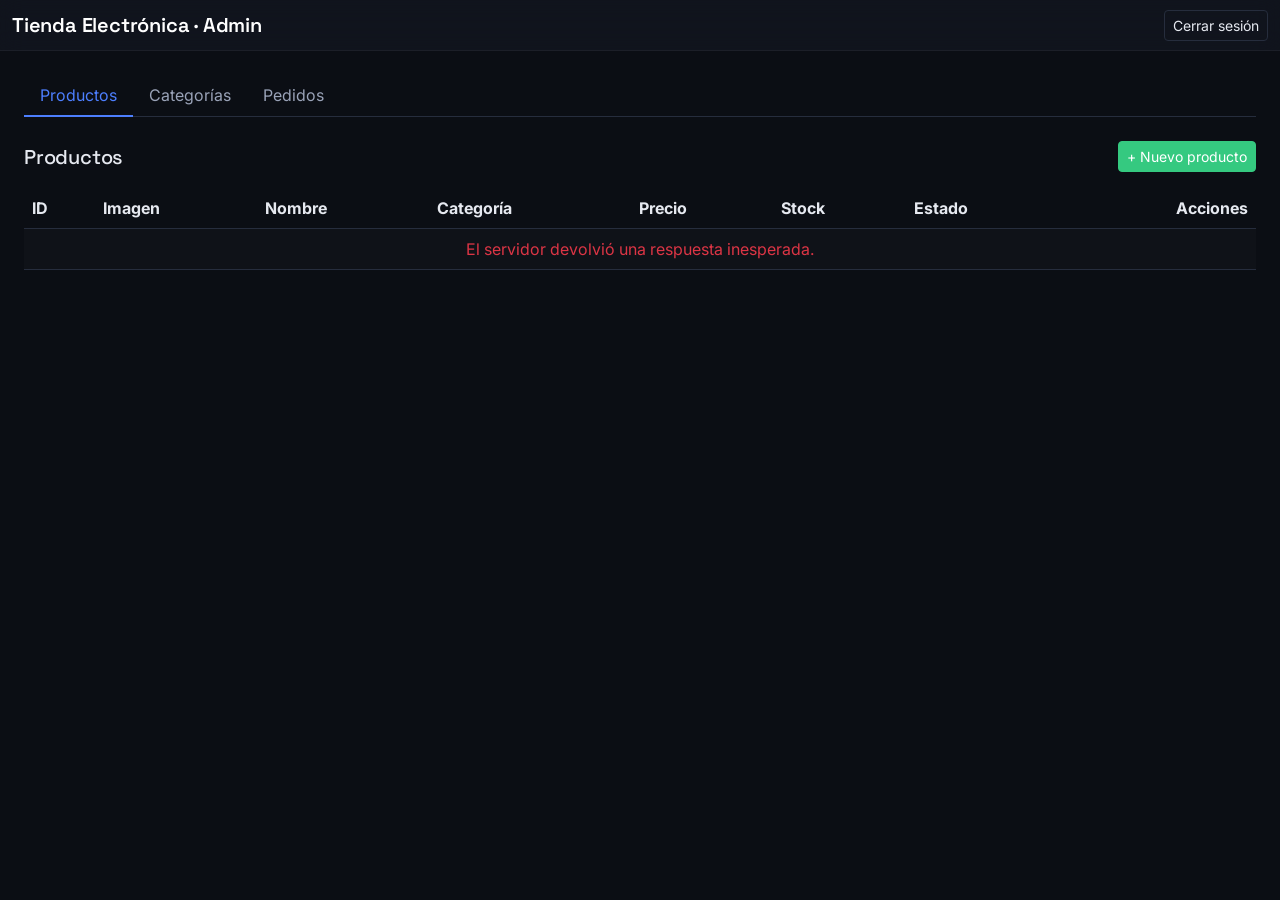
==== admin.html @ 36e9f89b "subir codigo prueba1" ====
<!DOCTYPE html>
<html lang="es">
<head>
    <meta charset="UTF-8">
    <meta name="viewport" content="width=device-width, initial-scale=1.0">
    <title>Panel Administrativo - Tienda Electrónica</title>

    <link rel="preconnect" href="https://fonts.googleapis.com">
    <link rel="preconnect" href="https://fonts.gstatic.com" crossorigin>
    <link
        href="https://fonts.googleapis.com/css2?family=Space+Grotesk:wght@500;600;700&family=Inter:wght@400;500;600;700&display=swap"
        rel="stylesheet"
    >

    <link
        href="https://cdn.jsdelivr.net/npm/bootstrap@5.3.3/dist/css/bootstrap.min.css"
        rel="stylesheet"
    >
    <link rel="stylesheet" href="assets/css/estilos.css">
</head>
<body class="bg-body-tertiary">

    <!-- ============================================================
         BARRA DE NAVEGACIÓN
         ============================================================ -->
    <nav class="navbar navbar-expand-lg navbar-dark bg-dark mb-4">
        <div class="container-fluid">
            <span class="navbar-brand mb-0 h1">Tienda Electrónica · Admin</span>

            <div class="d-flex align-items-center">
                <span id="nombreUsuarioActivo" class="text-light me-3 small"></span>
                <button id="btnLogout" class="btn btn-outline-light btn-sm">
                    Cerrar sesión
                </button>
            </div>
        </div>
    </nav>

    <div class="container-fluid px-4">

        <div id="alertaGlobal" class="alert d-none" role="alert"></div>

        <!-- ============================================================
             PESTAÑAS
             ============================================================ -->
        <ul class="nav nav-tabs mb-4" id="tabsAdmin" role="tablist">
            <li class="nav-item" role="presentation">
                <button
                    class="nav-link active"
                    id="tab-productos-btn"
                    data-bs-toggle="tab"
                    data-bs-target="#tab-productos"
                    type="button"
                    role="tab"
                >
                    Productos
                </button>
            </li>
            <li class="nav-item" role="presentation">
                <button
                    class="nav-link"
                    id="tab-categorias-btn"
                    data-bs-toggle="tab"
                    data-bs-target="#tab-categorias"
                    type="button"
                    role="tab"
                >
                    Categorías
                </button>
            </li>
            <li class="nav-item" role="presentation">
                <button
                    class="nav-link"
                    id="tab-pedidos-btn"
                    data-bs-toggle="tab"
                    data-bs-target="#tab-pedidos"
                    type="button"
                    role="tab"
                >
                    Pedidos
                </button>
            </li>
        </ul>

        <div class="tab-content" id="tabsAdminContent">

            <!-- ========================================================
                 TAB: PRODUCTOS
                 ======================================================== -->
            <div class="tab-pane fade show active" id="tab-productos" role="tabpanel">

                <div class="d-flex justify-content-between align-items-center mb-3">
                    <h2 class="h5 m-0">Productos</h2>
                    <button
                        class="btn btn-success btn-sm"
                        data-bs-toggle="modal"
                        data-bs-target="#modalProducto"
                        id="btnNuevoProducto"
                    >
                        + Nuevo producto
                    </button>
                </div>

                <div class="table-responsive">
                    <table class="table table-striped align-middle">
                        <thead>
                            <tr>
                                <th>ID</th>
                                <th>Imagen</th>
                                <th>Nombre</th>
                                <th>Categoría</th>
                                <th>Precio</th>
                                <th>Stock</th>
                                <th>Estado</th>
                                <th class="text-end">Acciones</th>
                            </tr>
                        </thead>
                        <tbody id="tablaProductos">
                            <tr>
                                <td colspan="8" class="text-center text-muted">
                                    Cargando productos...
                                </td>
                            </tr>
                        </tbody>
                    </table>
                </div>

            </div>

            <!-- ========================================================
                 TAB: CATEGORÍAS
                 ======================================================== -->
            <div class="tab-pane fade" id="tab-categorias" role="tabpanel">

                <div class="d-flex justify-content-between align-items-center mb-3">
                    <h2 class="h5 m-0">Categorías</h2>
                    <button
                        class="btn btn-success btn-sm"
                        data-bs-toggle="modal"
                        data-bs-target="#modalCategoria"
                        id="btnNuevaCategoria"
                    >
                        + Nueva categoría
                    </button>
                </div>

                <div class="table-responsive">
                    <table class="table table-striped align-middle">
                        <thead>
                            <tr>
                                <th>ID</th>
                                <th>Nombre</th>
                                <th class="text-end">Acciones</th>
                            </tr>
                        </thead>
                        <tbody id="tablaCategorias">
                            <tr>
                                <td colspan="3" class="text-center text-muted">
                                    Cargando categorías...
                                </td>
                            </tr>
                        </tbody>
                    </table>
                </div>

            </div>

            <!-- ========================================================
                 TAB: PEDIDOS
                 ======================================================== -->
            <div class="tab-pane fade" id="tab-pedidos" role="tabpanel">

                <h2 class="h5 mb-3">Pedidos</h2>

                <div class="table-responsive">
                    <table class="table table-striped align-middle">
                        <thead>
                            <tr>
                                <th>ID</th>
                                <th>Cliente</th>
                                <th>Total</th>
                                <th>Estado</th>
                                <th>Fecha</th>
                                <th class="text-end">Acciones</th>
                            </tr>
                        </thead>
                        <tbody id="tablaPedidos">
                            <tr>
                                <td colspan="6" class="text-center text-muted">
                                    Cargando pedidos...
                                </td>
                            </tr>
                        </tbody>
                    </table>
                </div>

            </div>

        </div>
    </div>


    <!-- ============================================================
         MODAL: PRODUCTO (crear / editar)
         ============================================================ -->
    <div class="modal fade" id="modalProducto" tabindex="-1" aria-hidden="true">
        <div class="modal-dialog">
            <div class="modal-content">

                <form id="formProducto" novalidate method="dialog">
                    <div class="modal-header">
                        <h5 class="modal-title" id="tituloModalProducto">Nuevo producto</h5>
                        <button type="button" class="btn-close" data-bs-dismiss="modal"></button>
                    </div>

                    <div class="modal-body">

                        <div
                            id="alertaFormProducto"
                            class="alert alert-danger d-none"
                            role="alert"
                        ></div>

                        <input type="hidden" id="productoId" value="">

                        <div class="mb-3">
                            <label for="productoNombre" class="form-label">Nombre</label>
                            <input type="text" class="form-control" id="productoNombre" maxlength="150" required>
                        </div>

                        <div class="mb-3">
                            <label for="productoDescripcion" class="form-label">Descripción</label>
                            <textarea class="form-control" id="productoDescripcion" rows="3"></textarea>
                        </div>

                        <div class="row">
                            <div class="col-6 mb-3">
                                <label for="productoPrecio" class="form-label">Precio</label>
                                <input type="number" step="0.01" min="0" class="form-control" id="productoPrecio" required>
                            </div>
                            <div class="col-6 mb-3">
                                <label for="productoStock" class="form-label">Stock</label>
                                <input type="number" step="1" min="0" class="form-control" id="productoStock" required>
                            </div>
                        </div>

                        <div class="mb-3">
                            <label for="productoCategoria" class="form-label">Categoría</label>
                            <select class="form-select" id="productoCategoria">
                                <option value="">Sin categoría</option>
                            </select>
                        </div>

                        <div class="mb-3">
                            <label for="productoEstado" class="form-label">Estado</label>
                            <select class="form-select" id="productoEstado">
                                <option value="1">Activo</option>
                                <option value="0">Inactivo</option>
                            </select>
                        </div>

                        <div class="mb-3" id="grupoImagenProducto">
                            <label for="productoImagen" class="form-label">Imagen (JPG, PNG o WEBP, máx. 5 MB)</label>
                            <input type="file" class="form-control" id="productoImagen" accept="image/jpeg,image/png,image/webp">
                            <div class="form-text" id="ayudaImagenProducto"></div>
                        </div>

                    </div>

                    <div class="modal-footer">
                        <button type="button" class="btn btn-secondary" data-bs-dismiss="modal">Cancelar</button>
                        <button type="submit" class="btn btn-primary" id="btnGuardarProducto">
                            <span
                                class="spinner-border spinner-border-sm d-none"
                                id="spinnerProducto"
                                role="status"
                                aria-hidden="true"
                            ></span>
                            Guardar
                        </button>
                    </div>
                </form>

            </div>
        </div>
    </div>


    <!-- ============================================================
         MODAL: CATEGORÍA (crear / editar)
         ============================================================ -->
    <div class="modal fade" id="modalCategoria" tabindex="-1" aria-hidden="true">
        <div class="modal-dialog">
            <div class="modal-content">

                <form id="formCategoria" novalidate method="dialog">
                    <div class="modal-header">
                        <h5 class="modal-title" id="tituloModalCategoria">Nueva categoría</h5>
                        <button type="button" class="btn-close" data-bs-dismiss="modal"></button>
                    </div>

                    <div class="modal-body">

                        <div
                            id="alertaFormCategoria"
                            class="alert alert-danger d-none"
                            role="alert"
                        ></div>

                        <input type="hidden" id="categoriaId" value="">

                        <div class="mb-3">
                            <label for="categoriaNombre" class="form-label">Nombre de la categoría</label>
                            <input type="text" class="form-control" id="categoriaNombre" maxlength="50" required>
                        </div>

                    </div>

                    <div class="modal-footer">
                        <button type="button" class="btn btn-secondary" data-bs-dismiss="modal">Cancelar</button>
                        <button type="submit" class="btn btn-primary" id="btnGuardarCategoria">
                            <span
                                class="spinner-border spinner-border-sm d-none"
                                id="spinnerCategoria"
                                role="status"
                                aria-hidden="true"
                            ></span>
                            Guardar
                        </button>
                    </div>
                </form>

            </div>
        </div>
    </div>


    <!-- ============================================================
         MODAL: DETALLE DE PEDIDO
         ============================================================ -->
    <div class="modal fade" id="modalDetallePedido" tabindex="-1" aria-hidden="true">
        <div class="modal-dialog modal-lg">
            <div class="modal-content">

                <div class="modal-header">
                    <h5 class="modal-title">Detalle del pedido</h5>
                    <button type="button" class="btn-close" data-bs-dismiss="modal"></button>
                </div>

                <div class="modal-body" id="contenidoDetallePedido">
                    <p class="text-muted text-center">Cargando...</p>
                </div>

                <div class="modal-footer">
                    <div class="me-auto">
                        <label for="selectEstadoPedido" class="form-label me-2 mb-0">Cambiar estado:</label>
                        <select class="form-select form-select-sm d-inline-block w-auto" id="selectEstadoPedido">
                            <option value="pendiente">Pendiente</option>
                            <option value="pagado">Pagado</option>
                            <option value="enviado">Enviado</option>
                        </select>
                    </div>
                    <button type="button" class="btn btn-primary btn-sm" id="btnActualizarEstadoPedido">
                        Actualizar estado
                    </button>
                </div>

            </div>
        </div>
    </div>


    <!-- ============================================================
         CONFIRMACIÓN GENÉRICA (eliminar producto / categoría)
         ============================================================ -->
    <div class="modal fade" id="modalConfirmacion" tabindex="-1" aria-hidden="true">
        <div class="modal-dialog modal-sm">
            <div class="modal-content">
                <div class="modal-header">
                    <h5 class="modal-title">Confirmar</h5>
                    <button type="button" class="btn-close" data-bs-dismiss="modal"></button>
                </div>
                <div class="modal-body" id="mensajeConfirmacion">
                    ¿Está seguro de realizar esta acción?
                </div>
                <div class="modal-footer">
                    <button type="button" class="btn btn-secondary" data-bs-dismiss="modal">Cancelar</button>
                    <button type="button" class="btn btn-danger" id="btnConfirmarAccion">Confirmar</button>
                </div>
            </div>
        </div>
    </div>


    <script
        src="https://cdn.jsdelivr.net/npm/bootstrap@5.3.3/dist/js/bootstrap.bundle.min.js"
    ></script>
    <script src="assets/js/app_admin.js"></script>
</body>
</html>
---- assets/css/estilos.css ----
/**
 * estilos.css
 *
 * Sistema de diseño de la tienda de electrónica.
 * Proyecto: Sistema Integral E-Commerce y Gestión de Inventario
 *
 * Arquitectura del archivo (documentada para quien lo edite después):
 *
 * 1. VARIABLES GLOBALES (Custom Properties en :root)
 *    Centralizan color, tipografía, espaciado y sombras. Cualquier
 *    rediseño de paleta se hace SOLO aquí — el resto del archivo
 *    consume estas variables con var(), nunca valores sueltos.
 *
 * 2. BASE
 *    Reset ligero y estilos de elementos HTML puros (body, enlaces).
 *
 * 3. COMPONENTES OOCSS (botones, badges, tarjetas genéricas)
 *    Clase base = estructura (padding, tamaño, radio).
 *    Clase modificadora = apariencia (color, fondo).
 *    Se combinan: <button class="btn-base btn-base--primario">
 *
 * 4. COMPONENTES BEM (específicos de este proyecto)
 *    Bloque__elemento--modificador. Usados para las piezas que no
 *    son genéricas de cualquier sitio (navbar de la tienda, tarjeta
 *    de producto, renglón de carrito). Facilita ubicar en este
 *    archivo el CSS de una pieza concreta de la interfaz.
 *
 * No se usa Sass/SCSS: el Documento Maestro exige Vanilla JS y
 * Bootstrap vía CDN sin paso de compilación, así que todo aquí es
 * CSS3 nativo que el navegador interpreta directamente.
 */


/* =============================================================
 * 1. VARIABLES GLOBALES
 * ============================================================= */

:root {
    /* --- Paleta: oscura / tech --- */
    --color-fondo: #0b0e14;
    --color-fondo-elevado: #131722;
    --color-fondo-tarjeta: #171c28;
    --color-borde: #262d3d;
    --color-borde-hover: #38445c;

    --color-texto: #e6e9f0;
    --color-texto-tenue: #9aa3b8;
    --color-texto-apagado: #6b7488;

    /* Acento eléctrico: usado con moderación (CTAs, precios, focos) */
    --color-acento: #4d7fff;
    --color-acento-hover: #6e97ff;
    --color-acento-texto-sobre: #ffffff;

    /* Acento secundario (neón cian), solo para detalles puntuales */
    --color-acento-2: #35e0c8;

    --color-exito: #35c980;
    --color-advertencia: #f5b342;
    --color-peligro: #ff5d6c;

    /* --- Tipografía --- */
    --fuente-titulos: 'Space Grotesk', 'Segoe UI', sans-serif;
    --fuente-cuerpo: 'Inter', 'Segoe UI', sans-serif;

    /* --- Espaciado (escala base 4px) --- */
    --espacio-1: 4px;
    --espacio-2: 8px;
    --espacio-3: 12px;
    --espacio-4: 16px;
    --espacio-5: 24px;
    --espacio-6: 32px;
    --espacio-7: 48px;

    /* --- Radios y sombras --- */
    --radio-sm: 6px;
    --radio-md: 10px;
    --radio-lg: 16px;

    --sombra-tarjeta: 0 2px 12px rgba(0, 0, 0, 0.35);
    --sombra-elevada: 0 8px 30px rgba(0, 0, 0, 0.5);
    --sombra-acento: 0 0 0 3px rgba(77, 127, 255, 0.25);

    --transicion-rapida: 150ms ease;
    --transicion-media: 250ms ease;
}


/* =============================================================
 * 2. BASE
 * ============================================================= */

body {
    background-color: var(--color-fondo);
    color: var(--color-texto);
    font-family: var(--fuente-cuerpo);
}

h1, h2, h3, h4, h5, h6,
.navbar-brand {
    font-family: var(--fuente-titulos);
    font-weight: 600;
    letter-spacing: -0.01em;
}

a {
    color: var(--color-acento);
}

a:hover {
    color: var(--color-acento-hover);
}

/* Bootstrap trae fondos claros por defecto en varios componentes;
   se sobreescriben aquí en vez de pelear con !important disperso. */

.bg-body-tertiary {
    background-color: var(--color-fondo) !important;
}

.navbar-dark.bg-dark {
    position: sticky;
    top: 0;
    z-index: 1030;
    background-color: rgba(19, 23, 34, 0.7) !important;
    backdrop-filter: blur(12px);
    -webkit-backdrop-filter: blur(12px);
    border-bottom: 1px solid rgba(255, 255, 255, 0.05);
}

/* --- Navbar flotante tipo píldora (solo tienda pública) ---
   Separada de .navbar-dark.bg-dark para no afectar admin.html,
   que conserva la barra sólida de ancho completo. */

.navbar-flotante {
    position: sticky;
    top: var(--espacio-4);
    z-index: 1030;
    margin: var(--espacio-4) auto;
    max-width: 1200px;
    background-color: rgba(19, 23, 34, 0.75);
    backdrop-filter: blur(16px);
    -webkit-backdrop-filter: blur(16px);
    border: 1px solid rgba(255, 255, 255, 0.08);
    border-radius: 999px;
    box-shadow: var(--sombra-elevada);
    padding: var(--espacio-2) var(--espacio-5);
}

.navbar-flotante .navbar-brand {
    font-size: 1.1rem;
}

/* Enlaces centrales (Home / Productos / Soporte) */
.navbar-flotante__enlace {
    color: var(--color-texto-tenue);
    font-weight: 500;
    font-size: 0.9rem;
    padding: var(--espacio-2) var(--espacio-3);
    border-radius: 999px;
    transition: color var(--transicion-rapida), background-color var(--transicion-rapida);
    text-decoration: none;
}

.navbar-flotante__enlace:hover,
.navbar-flotante__enlace:focus {
    color: var(--color-texto);
    background-color: rgba(255, 255, 255, 0.06);
}

.navbar-flotante__enlace.active {
    color: var(--color-texto);
    background-color: rgba(255, 255, 255, 0.08);
}

/* Íconos de acción (buscar, cuenta, carrito) */
.navbar-flotante__icono {
    color: var(--color-texto-tenue);
    font-size: 1.1rem;
    width: 38px;
    height: 38px;
    display: inline-flex;
    align-items: center;
    justify-content: center;
    border-radius: 50%;
    transition: color var(--transicion-rapida), background-color var(--transicion-rapida);
    background: none;
    border: none;
}

.navbar-flotante__icono:hover {
    color: var(--color-texto);
    background-color: rgba(255, 255, 255, 0.06);
}

/* Dropdown de categorías dentro de "Productos" */
.navbar-flotante .dropdown-menu {
    background-color: var(--color-fondo-tarjeta);
    border: 1px solid var(--color-borde);
    border-radius: var(--radio-md);
    padding: var(--espacio-2);
    box-shadow: var(--sombra-elevada);
}

.navbar-flotante .dropdown-item {
    color: var(--color-texto-tenue);
    border-radius: var(--radio-sm);
    font-size: 0.9rem;
    padding: var(--espacio-2) var(--espacio-3);
}

.navbar-flotante .dropdown-item:hover,
.navbar-flotante .dropdown-item:focus {
    background-color: rgba(255, 255, 255, 0.06);
    color: var(--color-texto);
}

/* Panel de búsqueda desplegable */
.buscador-panel {
    position: absolute;
    top: calc(100% + var(--espacio-3));
    left: 50%;
    transform: translateX(-50%);
    width: min(600px, 90vw);
    background-color: var(--color-fondo-tarjeta);
    border: 1px solid var(--color-borde);
    border-radius: var(--radio-lg);
    box-shadow: var(--sombra-elevada);
    padding: var(--espacio-4);
    z-index: 1040;
}

.buscador-panel__resultado {
    display: flex;
    align-items: center;
    gap: var(--espacio-3);
    padding: var(--espacio-2);
    border-radius: var(--radio-sm);
    text-decoration: none;
    transition: background-color var(--transicion-rapida);
}

.buscador-panel__resultado:hover {
    background-color: rgba(255, 255, 255, 0.05);
}

.buscador-panel__resultado-imagen {
    width: 40px;
    height: 40px;
    object-fit: cover;
    border-radius: var(--radio-sm);
    flex-shrink: 0;
    background-color: var(--color-fondo-elevado);
}

.buscador-panel__resultado-nombre {
    color: var(--color-texto);
    font-size: 0.9rem;
    margin-bottom: 0;
}

.buscador-panel__resultado-precio {
    color: var(--color-acento-2);
    font-size: 0.85rem;
    margin-bottom: 0;
}

.card {
    background-color: var(--color-fondo-tarjeta);
    border: 1px solid var(--color-borde);
    color: var(--color-texto);
    box-shadow: var(--sombra-tarjeta);
}

.card-title, .card-text {
    color: var(--color-texto);
}

.form-control, .form-select {
    background-color: var(--color-fondo-elevado);
    border: 1px solid var(--color-borde);
    color: var(--color-texto);
}

.form-control:focus, .form-select:focus {
    background-color: var(--color-fondo-elevado);
    border-color: var(--color-acento);
    color: var(--color-texto);
    box-shadow: var(--sombra-acento);
}

.form-control::placeholder {
    color: var(--color-texto-apagado);
}

.form-label {
    color: var(--color-texto-tenue);
}

.table {
    color: var(--color-texto);
    border-color: var(--color-borde);
}

.table > :not(caption) > * > * {
    background-color: transparent;
    color: var(--color-texto);
    border-bottom-color: var(--color-borde);
}

.table-striped > tbody > tr:nth-of-type(odd) > * {
    background-color: rgba(255, 255, 255, 0.02);
}

.modal-content {
    background-color: var(--color-fondo-tarjeta);
    border: 1px solid var(--color-borde);
    color: var(--color-texto);
}

.modal-header, .modal-footer {
    border-color: var(--color-borde);
}

.offcanvas {
    background-color: var(--color-fondo-tarjeta);
    color: var(--color-texto);
}

.nav-tabs {
    border-color: var(--color-borde);
}

.nav-tabs .nav-link {
    color: var(--color-texto-tenue);
    border: none;
    border-bottom: 2px solid transparent;
}

.nav-tabs .nav-link:hover {
    border-color: transparent;
    color: var(--color-texto);
}

.nav-tabs .nav-link.active {
    background-color: transparent;
    color: var(--color-acento);
    border-bottom-color: var(--color-acento);
}


/* =============================================================
 * 3. COMPONENTES OOCSS
 * ============================================================= */

/* --- Objeto base: botones ---
   Estructura compartida por cualquier variante de botón del sitio.
   Se combina con un modificador de apariencia. */

.btn-base {
    display: inline-flex;
    align-items: center;
    justify-content: center;
    gap: var(--espacio-2);
    padding: var(--espacio-2) var(--espacio-4);
    font-family: var(--fuente-cuerpo);
    font-weight: 600;
    font-size: 0.95rem;
    border-radius: var(--radio-md);
    border: 1px solid transparent;
    transition: background-color var(--transicion-rapida),
                border-color var(--transicion-rapida),
                transform var(--transicion-rapida);
}

.btn-base:active {
    transform: scale(0.98);
}

.btn-base--primario {
    padding: 12px 24px;
    border-radius: 8px;
    border: none;
    background-color: var(--color-acento);
    color: var(--color-acento-texto-sobre);
    transition: background-color var(--transicion-rapida),
                filter var(--transicion-rapida),
                transform var(--transicion-rapida);
}

.btn-base--primario:hover {
    background-color: var(--color-acento);
    filter: brightness(1.15);
    color: var(--color-acento-texto-sobre);
}

.btn-base--fantasma {
    background-color: transparent;
    border-color: var(--color-borde);
    color: var(--color-texto);
}

.btn-base--fantasma:hover {
    border-color: var(--color-acento);
    color: var(--color-acento);
}

/* Reasigna los botones de Bootstrap ya usados en el HTML existente
   a esta misma apariencia, sin tener que reescribir las clases en
   cada archivo .html. */

.btn-primary {
    background-color: var(--color-acento);
    border-color: var(--color-acento);
    transition: filter var(--transicion-rapida), transform var(--transicion-rapida);
}

.btn-primary:hover, .btn-primary:focus {
    background-color: var(--color-acento);
    border-color: var(--color-acento);
    filter: brightness(1.15);
}

.btn-outline-primary {
    color: var(--color-acento);
    border-color: var(--color-acento);
}

.btn-outline-primary:hover {
    background-color: var(--color-acento);
    border-color: var(--color-acento);
}

.btn-outline-light {
    color: var(--color-texto);
    border-color: var(--color-borde);
}

.btn-outline-light:hover {
    background-color: var(--color-fondo-elevado);
    border-color: var(--color-borde-hover);
    color: var(--color-texto);
}

.btn-outline-secondary {
    color: var(--color-texto-tenue);
    border-color: var(--color-borde);
}

.btn-outline-secondary:hover {
    background-color: var(--color-fondo-elevado);
    color: var(--color-texto);
    border-color: var(--color-borde-hover);
}

.btn-success {
    background-color: var(--color-exito);
    border-color: var(--color-exito);
}

.btn-danger, .btn-outline-danger:hover {
    background-color: var(--color-peligro);
    border-color: var(--color-peligro);
}

.btn-outline-danger {
    color: var(--color-peligro);
    border-color: var(--color-peligro);
}

.btn-secondary {
    background-color: var(--color-fondo-elevado);
    border-color: var(--color-borde);
    color: var(--color-texto);
}


/* --- Objeto base: badges/insignias --- */

.badge-base {
    display: inline-block;
    padding: var(--espacio-1) var(--espacio-2);
    border-radius: var(--radio-sm);
    font-size: 0.75rem;
    font-weight: 600;
}


/* =============================================================
 * 4. COMPONENTES BEM
 * ============================================================= */

/* --- Bloque: producto-card ---
   Tarjeta de producto del catálogo (index.html). */

.producto-card {
    background-color: var(--color-fondo-tarjeta);
    border: 1px solid rgba(255, 255, 255, 0.05);
    border-radius: var(--radio-lg);
    overflow: hidden;
    transition: transform var(--transicion-media),
                box-shadow var(--transicion-media),
                border-color var(--transicion-media);
    height: 100%;
}

.producto-card:hover {
    border-color: rgba(255, 255, 255, 0.1);
    transform: translateY(-6px);
    box-shadow: 0 12px 40px rgba(0, 0, 0, 0.3);
}

.producto-card__imagen {
    height: 180px;
    object-fit: cover;
    width: 100%;
    background-color: var(--color-fondo-elevado);
}

.producto-card__cuerpo {
    padding: var(--espacio-4);
}

.producto-card__nombre {
    font-family: var(--fuente-titulos);
    font-weight: 700;
    letter-spacing: -0.03em;
    color: var(--color-texto);
    white-space: nowrap;
    overflow: hidden;
    text-overflow: ellipsis;
}

.producto-card__categoria {
    font-family: var(--fuente-cuerpo);
    color: var(--color-texto-tenue);
    font-size: 0.8rem;
}

.producto-card__precio {
    font-family: var(--fuente-titulos);
    font-size: 1.25rem;
    font-weight: 800;
    letter-spacing: -0.03em;
    color: var(--color-acento-2);
}

.producto-card__stock {
    font-size: 0.8rem;
    color: var(--color-texto-tenue);
}

.producto-card__stock--bajo {
    color: var(--color-advertencia);
}


/* --- Bloque: carrito-item ---
   Renglón del offcanvas de carrito (index.html). */

.carrito-item {
    display: flex;
    gap: var(--espacio-3);
    padding-bottom: var(--espacio-3);
    margin-bottom: var(--espacio-3);
    border-bottom: 1px solid var(--color-borde);
}

.carrito-item__imagen {
    width: 56px;
    height: 56px;
    object-fit: cover;
    border-radius: var(--radio-sm);
    background-color: var(--color-fondo-elevado);
    flex-shrink: 0;
}

.carrito-item__nombre {
    color: var(--color-texto);
    font-weight: 600;
    font-size: 0.9rem;
}

.carrito-item__precio-unitario {
    color: var(--color-texto-tenue);
    font-size: 0.85rem;
}

.carrito-item__controles {
    display: flex;
    align-items: center;
    gap: var(--espacio-2);
}

.carrito-item__aviso {
    color: var(--color-advertencia);
    font-size: 0.8rem;
}

.carrito-item__aviso--critico {
    color: var(--color-peligro);
}


/* --- Bloque: filtro-categoria ---
   Botones de filtro por categoría en el catálogo público. */

.filtro-categoria {
    background-color: transparent;
    border: 1px solid var(--color-borde);
    color: var(--color-texto-tenue);
    padding: var(--espacio-1) var(--espacio-3);
    border-radius: 999px;
    font-size: 0.85rem;
    transition: all var(--transicion-rapida);
}

.filtro-categoria:hover {
    border-color: var(--color-acento);
    color: var(--color-texto);
}

.filtro-categoria--activo {
    background-color: var(--color-acento);
    border-color: var(--color-acento);
    color: var(--color-acento-texto-sobre);
}


/* =============================================================
 * UTILIDADES PUNTUALES
 * ============================================================= */

.table img {
    display: block;
}

#alertaGlobal {
    position: sticky;
    top: 0;
    z-index: 10;
}

/* Scrollbar discreto, coherente con la paleta oscura */
::-webkit-scrollbar {
    width: 10px;
    height: 10px;
}

::-webkit-scrollbar-track {
    background: var(--color-fondo);
}

::-webkit-scrollbar-thumb {
    background: var(--color-borde);
    border-radius: var(--radio-sm);
}

::-webkit-scrollbar-thumb:hover {
    background: var(--color-borde-hover);
}


/* =============================================================
 * 5. HERO INMERSIVO Y BENTO GRID
 *
 * Inspirado en referencias D2C premium (fondo con resplandor,
 * tipografía XL, cuadrícula tipo "bento box" para features).
 * Reutiliza las variables definidas en la Sección 1 — nunca
 * valores sueltos — y las clases BEM/OOCSS ya existentes donde
 * aplican (.producto-card para el hover elevado, .btn-base para
 * el CTA), en vez de duplicar conceptos.
 * ============================================================= */

.hero-section {
    position: relative;
    overflow: hidden;
    background-color: var(--color-fondo);
    padding-top: var(--espacio-7);
    padding-bottom: var(--espacio-7);
}

/* Resplandor radial de fondo, estilo UNIQCASE. Puramente decorativo:
   pointer-events: none evita que intercepte clics del contenido. */
.hero-section__resplandor {
    position: absolute;
    top: 30%;
    left: 65%;
    transform: translate(-50%, -50%);
    width: 800px;
    height: 800px;
    background: radial-gradient(circle, rgba(77, 127, 255, 0.18) 0%, rgba(11, 14, 20, 0) 60%);
    z-index: 0;
    pointer-events: none;
}

.hero-section__contenido {
    position: relative;
    z-index: 1;
}

.hero-section__titulo {
    font-family: var(--fuente-titulos);
    font-weight: 800;
    letter-spacing: -0.04em;
    line-height: 1.05;
    color: var(--color-texto);
}

.hero-section__titulo-acento {
    background: linear-gradient(135deg, var(--color-acento-hover) 0%, var(--color-acento) 100%);
    -webkit-background-clip: text;
    background-clip: text;
    -webkit-text-fill-color: transparent;
}

.hero-section__descripcion {
    color: var(--color-texto-tenue);
    font-size: 1.1rem;
    max-width: 34rem;
}

/* Producto flotante: animación sutil + sombra difusa que refuerza
   la sensación de objeto "levitando" sobre el fondo oscuro. */
.hero-section__imagen {
    animation: flotar 6s ease-in-out infinite;
    filter: drop-shadow(0 25px 35px rgba(0, 0, 0, 0.5));
    border-radius: var(--radio-lg);
    max-height: 480px;
    object-fit: cover;
}

@keyframes flotar {
    0%, 100% { transform: translateY(0); }
    50% { transform: translateY(-18px); }
}

@media (prefers-reduced-motion: reduce) {
    .hero-section__imagen {
        animation: none;
    }
}

/* --- Bento grid: cuadrícula asimétrica de features --- */

.bento-card {
    background-color: var(--color-fondo-tarjeta);
    border: 1px solid rgba(255, 255, 255, 0.05);
    border-radius: var(--radio-lg);
    overflow: hidden;
    height: 100%;
    transition: transform var(--transicion-media),
                box-shadow var(--transicion-media),
                border-color var(--transicion-media);
}

.bento-card:hover {
    border-color: rgba(255, 255, 255, 0.1);
    transform: translateY(-5px);
    box-shadow: var(--sombra-elevada);
}

.bento-card--imagen {
    background-size: cover;
    background-position: center;
    min-height: 280px;
}

.bento-card__titulo {
    font-family: var(--fuente-titulos);
    font-weight: 700;
    letter-spacing: -0.03em;
    color: var(--color-texto);
}

.bento-card__texto {
    color: var(--color-texto-tenue);
}

.bento-card__icono {
    font-size: 1.75rem;
    color: var(--color-acento);
}

.bento-card__etiqueta {
    color: var(--color-texto-tenue);
    font-size: 0.8rem;
    font-weight: 600;
    letter-spacing: 0.03em;
    text-transform: uppercase;
}
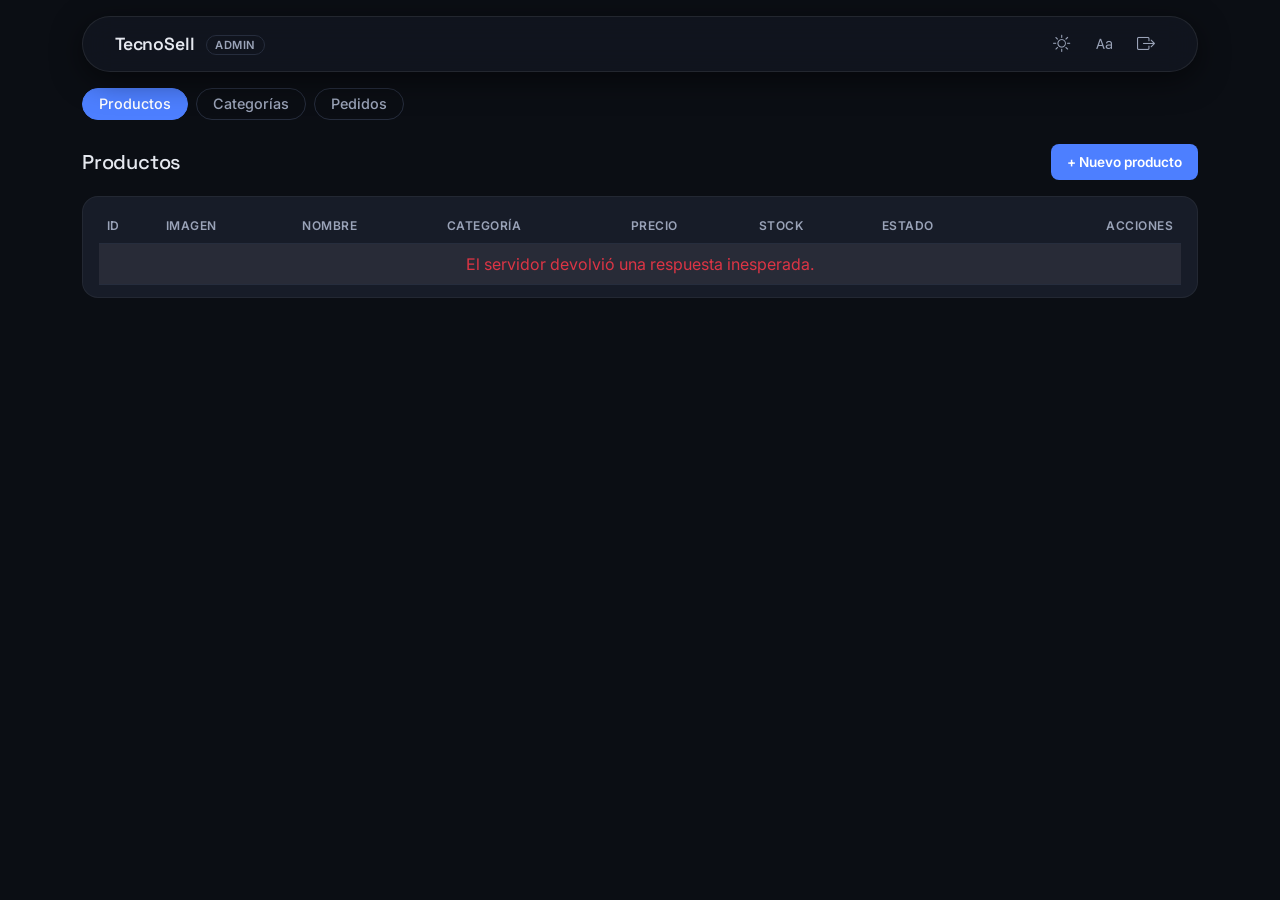
==== commit d2092e24: "Homologa estilo, agrega modo claro y control de tamaño de texto Agrega tema.js (tema claro/oscuro y " ====
--- a/admin.html
+++ b/admin.html
@@ -1,5 +1,5 @@
 <!DOCTYPE html>
-<html lang="es">
+<html lang="es" data-bs-theme="dark">
 <head>
     <meta charset="UTF-8">
     <meta name="viewport" content="width=device-width, initial-scale=1.0">
@@ -16,34 +16,72 @@
         href="https://cdn.jsdelivr.net/npm/bootstrap@5.3.3/dist/css/bootstrap.min.css"
         rel="stylesheet"
     >
+    <link
+        href="https://cdn.jsdelivr.net/npm/bootstrap-icons@1.11.3/font/bootstrap-icons.css"
+        rel="stylesheet"
+    >
     <link rel="stylesheet" href="assets/css/estilos.css">
+    <script src="assets/js/tema.js"></script>
 </head>
 <body class="bg-body-tertiary">
 
     <!-- ============================================================
          BARRA DE NAVEGACIÓN
          ============================================================ -->
-    <nav class="navbar navbar-expand-lg navbar-dark bg-dark mb-4">
-        <div class="container-fluid">
-            <span class="navbar-brand mb-0 h1">Tienda Electrónica · Admin</span>
-
-            <div class="d-flex align-items-center">
-                <span id="nombreUsuarioActivo" class="text-light me-3 small"></span>
-                <button id="btnLogout" class="btn btn-outline-light btn-sm">
-                    Cerrar sesión
-                </button>
-            </div>
-        </div>
-    </nav>
-
-    <div class="container-fluid px-4">
+    <div class="container">
+        <nav class="navbar navbar-dark navbar-flotante">
+            <div class="container-fluid px-2 d-flex justify-content-between align-items-center">
+                <span class="navbar-brand mb-0">TecnoSell <span class="admin-etiqueta">Admin</span></span>
+
+                <div class="d-flex align-items-center gap-1">
+                    <span
+                        id="nombreUsuarioActivo"
+                        class="small me-2 d-none d-md-inline"
+                        style="color: var(--color-texto-tenue);"
+                    ></span>
+
+                    <button
+                        type="button"
+                        class="navbar-flotante__icono"
+                        data-accion="alternar-tema"
+                        title="Cambiar tema"
+                        aria-label="Cambiar tema"
+                    >
+                        <i class="bi bi-sun"></i>
+                    </button>
+
+                    <button
+                        type="button"
+                        class="navbar-flotante__icono"
+                        data-accion="tamano-texto"
+                        title="Tamaño de texto"
+                        aria-label="Tamaño de texto"
+                    >
+                        <i class="bi bi-type"></i>
+                    </button>
+
+                    <button
+                        id="btnLogout"
+                        type="button"
+                        class="navbar-flotante__icono"
+                        title="Cerrar sesión"
+                        aria-label="Cerrar sesión"
+                    >
+                        <i class="bi bi-box-arrow-right"></i>
+                    </button>
+                </div>
+            </div>
+        </nav>
+    </div>
+
+    <div class="container pb-5">
 
         <div id="alertaGlobal" class="alert d-none" role="alert"></div>
 
         <!-- ============================================================
              PESTAÑAS
              ============================================================ -->
-        <ul class="nav nav-tabs mb-4" id="tabsAdmin" role="tablist">
+        <ul class="nav tabs-admin mb-4" id="tabsAdmin" role="tablist">
             <li class="nav-item" role="presentation">
                 <button
                     class="nav-link active"
@@ -92,7 +130,7 @@
                 <div class="d-flex justify-content-between align-items-center mb-3">
                     <h2 class="h5 m-0">Productos</h2>
                     <button
-                        class="btn btn-success btn-sm"
+                        class="btn-base btn-base--primario btn-base--pequeno"
                         data-bs-toggle="modal"
                         data-bs-target="#modalProducto"
                         id="btnNuevoProducto"
@@ -101,7 +139,7 @@
                     </button>
                 </div>
 
-                <div class="table-responsive">
+                <div class="table-responsive panel-admin">
                     <table class="table table-striped align-middle">
                         <thead>
                             <tr>
@@ -135,7 +173,7 @@
                 <div class="d-flex justify-content-between align-items-center mb-3">
                     <h2 class="h5 m-0">Categorías</h2>
                     <button
-                        class="btn btn-success btn-sm"
+                        class="btn-base btn-base--primario btn-base--pequeno"
                         data-bs-toggle="modal"
                         data-bs-target="#modalCategoria"
                         id="btnNuevaCategoria"
@@ -144,7 +182,7 @@
                     </button>
                 </div>
 
-                <div class="table-responsive">
+                <div class="table-responsive panel-admin">
                     <table class="table table-striped align-middle">
                         <thead>
                             <tr>
@@ -172,7 +210,7 @@
 
                 <h2 class="h5 mb-3">Pedidos</h2>
 
-                <div class="table-responsive">
+                <div class="table-responsive panel-admin">
                     <table class="table table-striped align-middle">
                         <thead>
                             <tr>
--- a/assets/css/estilos.css
+++ b/assets/css/estilos.css
@@ -83,6 +83,61 @@
 
     --transicion-rapida: 150ms ease;
     --transicion-media: 250ms ease;
+
+    /* --- Superficies translúcidas y sombras que cambian con el tema --- */
+    --fondo-nav: rgba(19, 23, 34, 0.75);
+    --borde-nav: rgba(255, 255, 255, 0.08);
+    --superficie-hover: rgba(255, 255, 255, 0.06);
+    --superficie-activa: rgba(255, 255, 255, 0.08);
+    --borde-suave: rgba(255, 255, 255, 0.05);
+    --borde-suave-hover: rgba(255, 255, 255, 0.1);
+    --franja-tabla: rgba(255, 255, 255, 0.02);
+    --sombra-hover: 0 12px 40px rgba(0, 0, 0, 0.3);
+}
+
+/* Tamaño base del texto. tema.js cambia --tamano-base (100%, 115% o 130%);
+   como el sitio usa rem, todo el texto escala junto. */
+html {
+    font-size: var(--tamano-base, 100%);
+}
+
+/* TEMA CLARO
+   tema.js pone data-bs-theme="light" en <html>. Solo se redefinen las
+   variables de la Sección 1: el resto del archivo ya las consume. Los
+   acentos y los colores de estado se oscurecen para mantener contraste
+   suficiente sobre fondo blanco. */
+[data-bs-theme="light"] {
+    --color-fondo: #f3f5fa;
+    --color-fondo-elevado: #ffffff;
+    --color-fondo-tarjeta: #ffffff;
+    --color-borde: #d9dfeb;
+    --color-borde-hover: #b4bed2;
+
+    --color-texto: #131a2a;
+    --color-texto-tenue: #4a5468;
+    --color-texto-apagado: #5f6a80;
+
+    --color-acento: #2f5fe0;
+    --color-acento-hover: #234bc0;
+    --color-acento-texto-sobre: #ffffff;
+    --color-acento-2: #08796a;
+
+    --color-exito: #11724e;
+    --color-advertencia: #9a5b00;
+    --color-peligro: #d02f46;
+
+    --sombra-tarjeta: 0 2px 12px rgba(19, 26, 42, 0.08);
+    --sombra-elevada: 0 8px 30px rgba(19, 26, 42, 0.14);
+    --sombra-acento: 0 0 0 3px rgba(47, 95, 224, 0.25);
+
+    --fondo-nav: rgba(255, 255, 255, 0.82);
+    --borde-nav: rgba(19, 26, 42, 0.12);
+    --superficie-hover: rgba(19, 26, 42, 0.06);
+    --superficie-activa: rgba(19, 26, 42, 0.1);
+    --borde-suave: rgba(19, 26, 42, 0.08);
+    --borde-suave-hover: rgba(19, 26, 42, 0.18);
+    --franja-tabla: rgba(19, 26, 42, 0.03);
+    --sombra-hover: 0 12px 40px rgba(19, 26, 42, 0.16);
 }
 
 
@@ -118,19 +173,7 @@
     background-color: var(--color-fondo) !important;
 }
 
-.navbar-dark.bg-dark {
-    position: sticky;
-    top: 0;
-    z-index: 1030;
-    background-color: rgba(19, 23, 34, 0.7) !important;
-    backdrop-filter: blur(12px);
-    -webkit-backdrop-filter: blur(12px);
-    border-bottom: 1px solid rgba(255, 255, 255, 0.05);
-}
-
-/* --- Navbar flotante tipo píldora (solo tienda pública) ---
-   Separada de .navbar-dark.bg-dark para no afectar admin.html,
-   que conserva la barra sólida de ancho completo. */
+/* --- Navbar flotante tipo píldora (tienda y panel admin) --- */
 
 .navbar-flotante {
     position: sticky;
@@ -138,10 +181,10 @@
     z-index: 1030;
     margin: var(--espacio-4) auto;
     max-width: 1200px;
-    background-color: rgba(19, 23, 34, 0.75);
+    background-color: var(--fondo-nav);
     backdrop-filter: blur(16px);
     -webkit-backdrop-filter: blur(16px);
-    border: 1px solid rgba(255, 255, 255, 0.08);
+    border: 1px solid var(--borde-nav);
     border-radius: 999px;
     box-shadow: var(--sombra-elevada);
     padding: var(--espacio-2) var(--espacio-5);
@@ -149,6 +192,12 @@
 
 .navbar-flotante .navbar-brand {
     font-size: 1.1rem;
+    color: var(--color-texto);
+}
+
+/* En tema claro, el ícono de hamburguesa (blanco por navbar-dark) se invierte. */
+[data-bs-theme="light"] .navbar-flotante .navbar-toggler-icon {
+    filter: invert(1);
 }
 
 /* Enlaces centrales (Home / Productos / Soporte) */
@@ -165,12 +214,12 @@
 .navbar-flotante__enlace:hover,
 .navbar-flotante__enlace:focus {
     color: var(--color-texto);
-    background-color: rgba(255, 255, 255, 0.06);
+    background-color: var(--superficie-hover);
 }
 
 .navbar-flotante__enlace.active {
     color: var(--color-texto);
-    background-color: rgba(255, 255, 255, 0.08);
+    background-color: var(--superficie-activa);
 }
 
 /* Íconos de acción (buscar, cuenta, carrito) */
@@ -190,7 +239,7 @@
 
 .navbar-flotante__icono:hover {
     color: var(--color-texto);
-    background-color: rgba(255, 255, 255, 0.06);
+    background-color: var(--superficie-hover);
 }
 
 /* Dropdown de categorías dentro de "Productos" */
@@ -202,6 +251,11 @@
     box-shadow: var(--sombra-elevada);
 }
 
+.navbar-flotante .dropdown-divider {
+    border-color: var(--color-borde);
+    opacity: 1;
+}
+
 .navbar-flotante .dropdown-item {
     color: var(--color-texto-tenue);
     border-radius: var(--radio-sm);
@@ -211,7 +265,7 @@
 
 .navbar-flotante .dropdown-item:hover,
 .navbar-flotante .dropdown-item:focus {
-    background-color: rgba(255, 255, 255, 0.06);
+    background-color: var(--superficie-hover);
     color: var(--color-texto);
 }
 
@@ -241,7 +295,7 @@
 }
 
 .buscador-panel__resultado:hover {
-    background-color: rgba(255, 255, 255, 0.05);
+    background-color: var(--superficie-hover);
 }
 
 .buscador-panel__resultado-imagen {
@@ -309,7 +363,7 @@
 }
 
 .table-striped > tbody > tr:nth-of-type(odd) > * {
-    background-color: rgba(255, 255, 255, 0.02);
+    background-color: var(--franja-tabla);
 }
 
 .modal-content {
@@ -495,7 +549,7 @@
 
 .producto-card {
     background-color: var(--color-fondo-tarjeta);
-    border: 1px solid rgba(255, 255, 255, 0.05);
+    border: 1px solid var(--borde-suave);
     border-radius: var(--radio-lg);
     overflow: hidden;
     transition: transform var(--transicion-media),
@@ -505,9 +559,9 @@
 }
 
 .producto-card:hover {
-    border-color: rgba(255, 255, 255, 0.1);
+    border-color: var(--borde-suave-hover);
     transform: translateY(-6px);
-    box-shadow: 0 12px 40px rgba(0, 0, 0, 0.3);
+    box-shadow: var(--sombra-hover);
 }
 
 .producto-card__imagen {
@@ -602,6 +656,147 @@
 }
 
 
+/* --- Bloque: acceso-volver ---
+   Flecha en la esquina de la tarjeta de login para salir y volver a
+   la tienda. La tarjeta (.card) ya es position: relative. */
+
+.acceso-volver {
+    position: absolute;
+    top: var(--espacio-3);
+    left: var(--espacio-3);
+    width: 38px;
+    height: 38px;
+    display: inline-flex;
+    align-items: center;
+    justify-content: center;
+    border-radius: 50%;
+    color: var(--color-texto-tenue);
+    font-size: 1.25rem;
+    text-decoration: none;
+    transition: color var(--transicion-rapida), background-color var(--transicion-rapida);
+}
+
+.acceso-volver:hover,
+.acceso-volver:focus {
+    color: var(--color-texto);
+    background-color: var(--superficie-hover);
+}
+
+
+/* --- Bloque: requisitos-password ---
+   Lista de requisitos que se marcan en vivo al escribir la contraseña
+   (registro.html). */
+
+.requisitos-password {
+    list-style: none;
+    margin: var(--espacio-2) 0 0;
+    padding: 0;
+    font-size: 0.8rem;
+}
+
+.requisitos-password li {
+    display: flex;
+    align-items: center;
+    gap: var(--espacio-2);
+    color: var(--color-texto-tenue);
+    transition: color var(--transicion-rapida);
+}
+
+.requisitos-password li.requisito--cumplido {
+    color: var(--color-exito);
+}
+
+
+/* --- Panel de administración (admin.html) ---
+   Mismos componentes que la tienda: barra flotante, pestañas tipo píldora
+   (como los filtros de categoría) y tablas dentro de tarjetas. */
+
+.admin-etiqueta {
+    margin-left: var(--espacio-2);
+    padding: 2px var(--espacio-2);
+    border: 1px solid var(--color-borde);
+    border-radius: 999px;
+    color: var(--color-texto-tenue);
+    font-family: var(--fuente-cuerpo);
+    font-size: 0.7rem;
+    font-weight: 600;
+    letter-spacing: 0.05em;
+    text-transform: uppercase;
+    vertical-align: middle;
+}
+
+.tabs-admin {
+    gap: var(--espacio-2);
+    flex-wrap: wrap;
+}
+
+.tabs-admin .nav-link {
+    background-color: transparent;
+    border: 1px solid var(--color-borde);
+    border-radius: 999px;
+    padding: var(--espacio-1) var(--espacio-4);
+    color: var(--color-texto-tenue);
+    font-size: 0.9rem;
+    font-weight: 500;
+    transition: all var(--transicion-rapida);
+}
+
+.tabs-admin .nav-link:hover {
+    border-color: var(--color-acento);
+    color: var(--color-texto);
+}
+
+.tabs-admin .nav-link.active {
+    background-color: var(--color-acento);
+    border-color: var(--color-acento);
+    color: var(--color-acento-texto-sobre);
+}
+
+.panel-admin {
+    background-color: var(--color-fondo-tarjeta);
+    border: 1px solid var(--borde-suave);
+    border-radius: var(--radio-lg);
+    padding: var(--espacio-3) var(--espacio-4);
+}
+
+.panel-admin .table {
+    margin-bottom: 0;
+}
+
+.panel-admin .table thead th {
+    color: var(--color-texto-tenue);
+    font-size: 0.75rem;
+    font-weight: 600;
+    letter-spacing: 0.04em;
+    text-transform: uppercase;
+}
+
+.btn-base--pequeno {
+    padding: var(--espacio-2) var(--espacio-4);
+    font-size: 0.85rem;
+}
+
+
+/* --- Bloque: controles-accesibilidad ---
+   Botones de tema y tamaño de texto en las pantallas sin barra de
+   navegación (login y registro). */
+
+.controles-accesibilidad {
+    position: fixed;
+    top: var(--espacio-4);
+    right: var(--espacio-4);
+    z-index: 1030;
+    display: flex;
+    gap: var(--espacio-1);
+    padding: var(--espacio-1);
+    background-color: var(--fondo-nav);
+    backdrop-filter: blur(12px);
+    -webkit-backdrop-filter: blur(12px);
+    border: 1px solid var(--borde-nav);
+    border-radius: 999px;
+}
+
+
 /* --- Bloque: filtro-categoria ---
    Botones de filtro por categoría en el catálogo público. */
 
@@ -627,6 +822,212 @@
 }
 
 
+/* --- Bloque: toast-tienda ---
+   Avisos breves de la tienda (producto agregado, errores de stock,
+   sesión requerida). Se apilan arriba a la derecha, debajo de la
+   barra flotante, y desaparecen solos. */
+
+.toast-contenedor {
+    position: fixed;
+    top: 104px;
+    right: var(--espacio-4);
+    z-index: 1090;
+    display: flex;
+    flex-direction: column;
+    gap: var(--espacio-2);
+    width: min(360px, calc(100vw - 2 * var(--espacio-4)));
+    pointer-events: none;
+}
+
+.toast-tienda {
+    pointer-events: auto;
+    display: flex;
+    align-items: flex-start;
+    gap: var(--espacio-3);
+    padding: var(--espacio-3) var(--espacio-4);
+    background-color: var(--color-fondo-tarjeta);
+    border: 1px solid var(--color-borde);
+    border-left-width: 3px;
+    border-radius: var(--radio-md);
+    box-shadow: var(--sombra-elevada);
+    color: var(--color-texto);
+    font-size: 0.9rem;
+    animation: toast-entrada var(--transicion-media) both;
+}
+
+.toast-tienda--success { border-left-color: var(--color-exito); }
+.toast-tienda--danger  { border-left-color: var(--color-peligro); }
+.toast-tienda--warning { border-left-color: var(--color-advertencia); }
+.toast-tienda--info    { border-left-color: var(--color-acento); }
+
+.toast-tienda__icono {
+    margin-top: 2px;
+}
+
+.toast-tienda--success .toast-tienda__icono { color: var(--color-exito); }
+.toast-tienda--danger  .toast-tienda__icono { color: var(--color-peligro); }
+.toast-tienda--warning .toast-tienda__icono { color: var(--color-advertencia); }
+.toast-tienda--info    .toast-tienda__icono { color: var(--color-acento); }
+
+.toast-tienda__mensaje {
+    flex-grow: 1;
+}
+
+.toast-tienda__cerrar {
+    background: none;
+    border: none;
+    padding: 0;
+    color: var(--color-texto-tenue);
+    font-size: 0.8rem;
+}
+
+.toast-tienda__cerrar:hover {
+    color: var(--color-texto);
+}
+
+.toast-tienda--saliendo {
+    opacity: 0;
+    transform: translateX(16px);
+    transition: opacity 200ms ease, transform 200ms ease;
+}
+
+@keyframes toast-entrada {
+    from { opacity: 0; transform: translateX(16px); }
+    to   { opacity: 1; transform: none; }
+}
+
+@media (prefers-reduced-motion: reduce) {
+    .toast-tienda {
+        animation: none;
+    }
+}
+
+
+/* --- Bloque: pedido-card ---
+   Tarjeta de un pedido en la vista "Mis pedidos". */
+
+.pedido-card {
+    background-color: var(--color-fondo-tarjeta);
+    border: 1px solid var(--borde-suave);
+    border-radius: var(--radio-lg);
+    padding: var(--espacio-4);
+    margin-bottom: var(--espacio-4);
+}
+
+.pedido-card__cabecera {
+    display: flex;
+    justify-content: space-between;
+    align-items: flex-start;
+    gap: var(--espacio-4);
+    flex-wrap: wrap;
+    margin-bottom: var(--espacio-3);
+}
+
+.pedido-card__titulo {
+    font-family: var(--fuente-titulos);
+    font-weight: 700;
+    letter-spacing: -0.03em;
+    color: var(--color-texto);
+    margin-bottom: var(--espacio-1);
+}
+
+.pedido-card__meta {
+    color: var(--color-texto-tenue);
+    font-size: 0.85rem;
+    margin-bottom: 0;
+}
+
+.pedido-card__total {
+    font-family: var(--fuente-titulos);
+    font-size: 1.25rem;
+    font-weight: 800;
+    letter-spacing: -0.03em;
+    color: var(--color-acento-2);
+    margin: var(--espacio-1) 0 0;
+}
+
+.pedido-card__detalle {
+    margin-top: var(--espacio-4);
+    padding-top: var(--espacio-3);
+    border-top: 1px solid var(--color-borde);
+}
+
+.pedido-card__linea {
+    display: flex;
+    align-items: center;
+    gap: var(--espacio-3);
+    padding: var(--espacio-2) 0;
+}
+
+.pedido-card__linea + .pedido-card__linea {
+    border-top: 1px solid var(--color-borde);
+}
+
+.pedido-card__imagen {
+    width: 48px;
+    height: 48px;
+    object-fit: cover;
+    border-radius: var(--radio-sm);
+    background-color: var(--color-fondo-elevado);
+    flex-shrink: 0;
+}
+
+.pedido-card__producto {
+    color: var(--color-texto);
+    font-size: 0.9rem;
+    font-weight: 600;
+    margin-bottom: 0;
+}
+
+.pedido-card__producto-meta {
+    color: var(--color-texto-tenue);
+    font-size: 0.8rem;
+    margin-bottom: 0;
+}
+
+.pedido-card__subtotal {
+    margin-left: auto;
+    color: var(--color-texto);
+    font-weight: 600;
+    font-size: 0.9rem;
+    white-space: nowrap;
+}
+
+
+/* --- Insignia de estado del pedido (reutiliza .badge-base) --- */
+
+.estado-pedido {
+    display: inline-block;
+    padding: var(--espacio-1) var(--espacio-3);
+    border-radius: 999px;
+    font-size: 0.75rem;
+    font-weight: 600;
+    border: 1px solid var(--color-borde);
+    color: var(--color-texto-tenue);
+}
+
+.estado-pedido--pendiente {
+    color: var(--color-advertencia);
+    border-color: var(--color-advertencia);
+}
+
+.estado-pedido--pagado {
+    color: var(--color-acento);
+    border-color: var(--color-acento);
+}
+
+.estado-pedido--enviado,
+.estado-pedido--activo {
+    color: var(--color-exito);
+    border-color: var(--color-exito);
+}
+
+/* En las tablas del panel admin el estado llega en minúsculas. */
+.panel-admin .estado-pedido {
+    text-transform: capitalize;
+}
+
+
 /* =============================================================
  * UTILIDADES PUNTUALES
  * ============================================================= */
@@ -639,6 +1040,12 @@
     position: sticky;
     top: 0;
     z-index: 10;
+}
+
+/* Al saltar a #catalogo, la barra flotante (sticky) quedaría encima de
+   los filtros; este margen deja la sección visible debajo de ella. */
+#catalogo {
+    scroll-margin-top: 120px;
 }
 
 /* Scrollbar discreto, coherente con la paleta oscura */
@@ -745,7 +1152,7 @@
 
 .bento-card {
     background-color: var(--color-fondo-tarjeta);
-    border: 1px solid rgba(255, 255, 255, 0.05);
+    border: 1px solid var(--borde-suave);
     border-radius: var(--radio-lg);
     overflow: hidden;
     height: 100%;
@@ -755,7 +1162,7 @@
 }
 
 .bento-card:hover {
-    border-color: rgba(255, 255, 255, 0.1);
+    border-color: var(--borde-suave-hover);
     transform: translateY(-5px);
     box-shadow: var(--sombra-elevada);
 }
@@ -766,6 +1173,16 @@
     min-height: 280px;
 }
 
+/* La tarjeta con foto lleva un degradado oscuro encima, así que su texto
+   se queda claro tanto en tema oscuro como en tema claro. */
+.bento-card--imagen .bento-card__titulo {
+    color: #ffffff;
+}
+
+.bento-card--imagen .bento-card__texto {
+    color: rgba(255, 255, 255, 0.82);
+}
+
 .bento-card__titulo {
     font-family: var(--fuente-titulos);
     font-weight: 700;
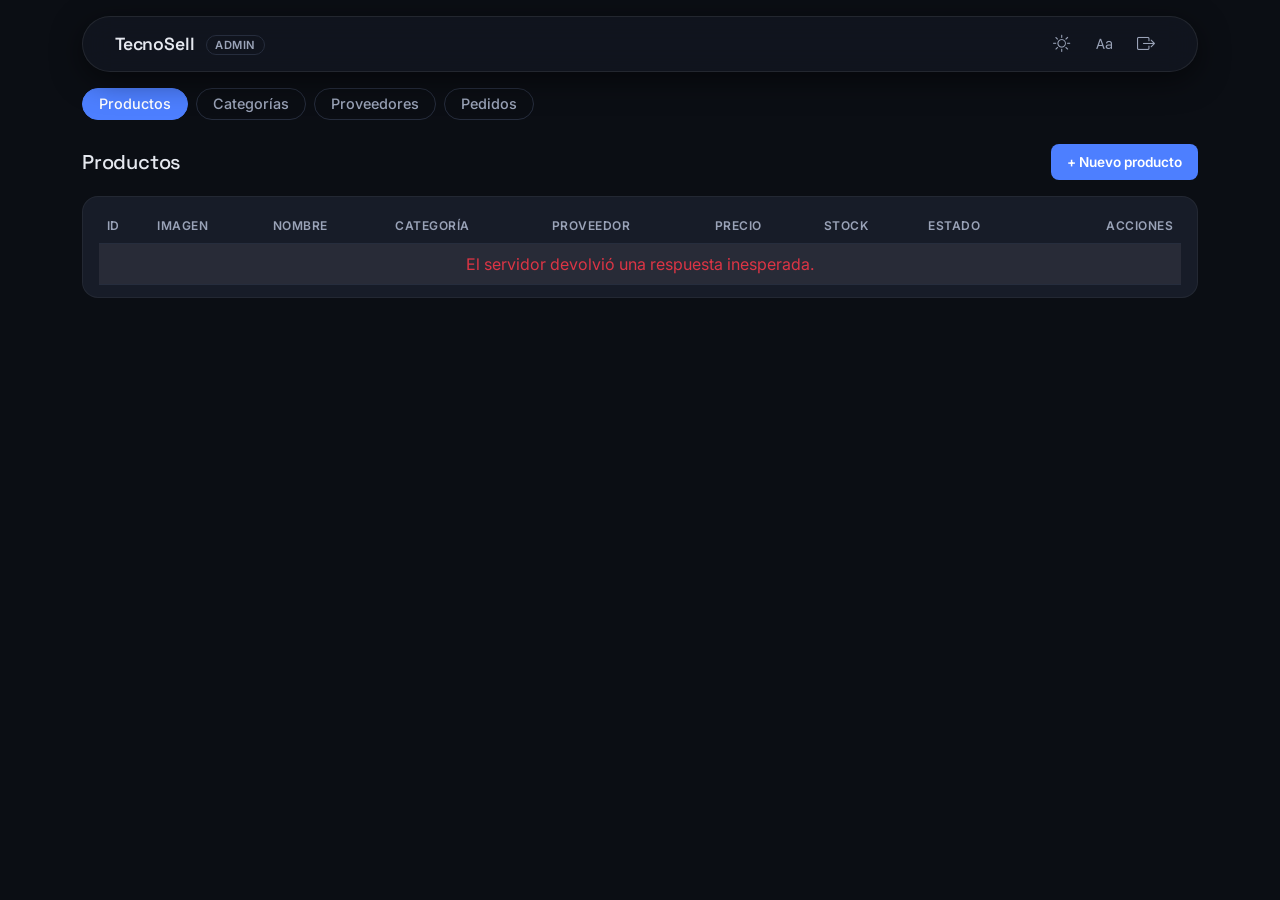
==== commit 759eec9e: "Agrega modulo de proveedores Tabla proveedores (database/migracion_proveedores.sql), CRUD en api/adm" ====
--- a/admin.html
+++ b/admin.html
@@ -109,6 +109,18 @@
             <li class="nav-item" role="presentation">
                 <button
                     class="nav-link"
+                    id="tab-proveedores-btn"
+                    data-bs-toggle="tab"
+                    data-bs-target="#tab-proveedores"
+                    type="button"
+                    role="tab"
+                >
+                    Proveedores
+                </button>
+            </li>
+            <li class="nav-item" role="presentation">
+                <button
+                    class="nav-link"
                     id="tab-pedidos-btn"
                     data-bs-toggle="tab"
                     data-bs-target="#tab-pedidos"
@@ -147,6 +159,7 @@
                                 <th>Imagen</th>
                                 <th>Nombre</th>
                                 <th>Categoría</th>
+                                <th>Proveedor</th>
                                 <th>Precio</th>
                                 <th>Stock</th>
                                 <th>Estado</th>
@@ -155,7 +168,7 @@
                         </thead>
                         <tbody id="tablaProductos">
                             <tr>
-                                <td colspan="8" class="text-center text-muted">
+                                <td colspan="9" class="text-center text-muted">
                                     Cargando productos...
                                 </td>
                             </tr>
@@ -204,6 +217,59 @@
             </div>
 
             <!-- ========================================================
+                 TAB: PROVEEDORES
+                 ======================================================== -->
+            <div class="tab-pane fade" id="tab-proveedores" role="tabpanel">
+
+                <div class="d-flex flex-wrap gap-2 justify-content-between align-items-center mb-3">
+                    <h2 class="h5 m-0">Proveedores</h2>
+                    <div class="d-flex flex-wrap gap-2">
+                        <input
+                            type="search"
+                            class="form-control form-control-sm"
+                            id="buscadorProveedores"
+                            placeholder="Buscar por empresa, contacto o correo"
+                            aria-label="Buscar proveedores"
+                            maxlength="100"
+                            style="min-width: 16rem;"
+                        >
+                        <button
+                            class="btn-base btn-base--primario btn-base--pequeno"
+                            data-bs-toggle="modal"
+                            data-bs-target="#modalProveedor"
+                            id="btnNuevoProveedor"
+                        >
+                            + Nuevo proveedor
+                        </button>
+                    </div>
+                </div>
+
+                <div class="table-responsive panel-admin">
+                    <table class="table table-striped align-middle">
+                        <thead>
+                            <tr>
+                                <th>ID</th>
+                                <th>Empresa</th>
+                                <th>Contacto</th>
+                                <th>Teléfono</th>
+                                <th>Correo</th>
+                                <th>Estado</th>
+                                <th class="text-end">Acciones</th>
+                            </tr>
+                        </thead>
+                        <tbody id="tablaProveedores">
+                            <tr>
+                                <td colspan="7" class="text-center text-muted">
+                                    Cargando proveedores...
+                                </td>
+                            </tr>
+                        </tbody>
+                    </table>
+                </div>
+
+            </div>
+
+            <!-- ========================================================
                  TAB: PEDIDOS
                  ======================================================== -->
             <div class="tab-pane fade" id="tab-pedidos" role="tabpanel">
@@ -286,6 +352,13 @@
                             <label for="productoCategoria" class="form-label">Categoría</label>
                             <select class="form-select" id="productoCategoria">
                                 <option value="">Sin categoría</option>
+                            </select>
+                        </div>
+
+                        <div class="mb-3">
+                            <label for="productoProveedor" class="form-label">Proveedor</label>
+                            <select class="form-select" id="productoProveedor">
+                                <option value="">Sin proveedor</option>
                             </select>
                         </div>
 
@@ -374,6 +447,75 @@
 
 
     <!-- ============================================================
+         MODAL: PROVEEDOR (crear / editar)
+         ============================================================ -->
+    <div class="modal fade" id="modalProveedor" tabindex="-1" aria-hidden="true">
+        <div class="modal-dialog">
+            <div class="modal-content">
+
+                <form id="formProveedor" novalidate method="dialog">
+                    <div class="modal-header">
+                        <h5 class="modal-title" id="tituloModalProveedor">Nuevo proveedor</h5>
+                        <button type="button" class="btn-close" data-bs-dismiss="modal" aria-label="Cerrar"></button>
+                    </div>
+
+                    <div class="modal-body">
+
+                        <div id="alertaFormProveedor" class="alert alert-danger d-none" role="alert"></div>
+
+                        <input type="hidden" id="proveedorId" value="">
+
+                        <div class="mb-3">
+                            <label for="proveedorEmpresa" class="form-label">Nombre de la empresa</label>
+                            <input type="text" class="form-control" id="proveedorEmpresa" maxlength="100" required>
+                        </div>
+
+                        <div class="mb-3">
+                            <label for="proveedorContacto" class="form-label">Persona de contacto</label>
+                            <input type="text" class="form-control" id="proveedorContacto" maxlength="100">
+                        </div>
+
+                        <div class="row">
+                            <div class="col-md-6 mb-3">
+                                <label for="proveedorTelefono" class="form-label">Teléfono</label>
+                                <input type="tel" class="form-control" id="proveedorTelefono" maxlength="20">
+                            </div>
+                            <div class="col-md-6 mb-3">
+                                <label for="proveedorEmail" class="form-label">Correo</label>
+                                <input type="email" class="form-control" id="proveedorEmail" maxlength="100">
+                            </div>
+                        </div>
+
+                        <div class="mb-3">
+                            <label for="proveedorDireccion" class="form-label">Dirección</label>
+                            <input type="text" class="form-control" id="proveedorDireccion" maxlength="255">
+                        </div>
+
+                        <div class="mb-3">
+                            <label for="proveedorEstado" class="form-label">Estado</label>
+                            <select class="form-select" id="proveedorEstado">
+                                <option value="1">Activo</option>
+                                <option value="0">Inactivo</option>
+                            </select>
+                        </div>
+
+                    </div>
+
+                    <div class="modal-footer">
+                        <button type="button" class="btn btn-secondary" data-bs-dismiss="modal">Cancelar</button>
+                        <button type="submit" class="btn btn-primary" id="btnGuardarProveedor">
+                            <span class="spinner-border spinner-border-sm d-none" id="spinnerProveedor" role="status" aria-hidden="true"></span>
+                            Guardar
+                        </button>
+                    </div>
+                </form>
+
+            </div>
+        </div>
+    </div>
+
+
+    <!-- ============================================================
          MODAL: DETALLE DE PEDIDO
          ============================================================ -->
     <div class="modal fade" id="modalDetallePedido" tabindex="-1" aria-hidden="true">
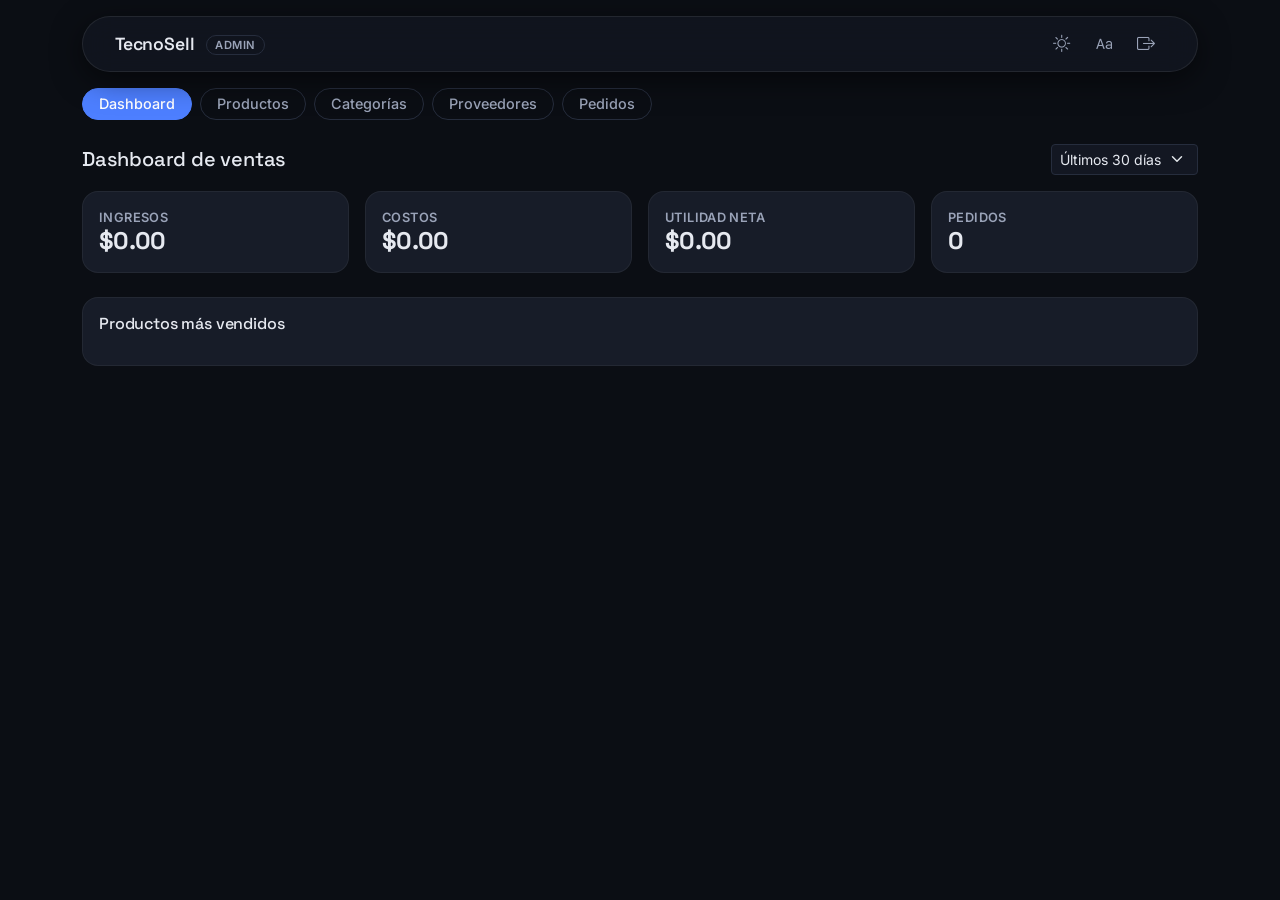
==== commit 30b5b744: "SC-01: pestaña Dashboard y campo Costo de compra en admin.html" ====
--- a/admin.html
+++ b/admin.html
@@ -22,6 +22,7 @@
     >
     <link rel="stylesheet" href="assets/css/estilos.css">
     <script src="assets/js/tema.js"></script>
+    <script src="assets/js/imagen_respaldo.js"></script>
 </head>
 <body class="bg-body-tertiary">
 
@@ -85,6 +86,18 @@
             <li class="nav-item" role="presentation">
                 <button
                     class="nav-link active"
+                    id="tab-dashboard-btn"
+                    data-bs-toggle="tab"
+                    data-bs-target="#tab-dashboard"
+                    type="button"
+                    role="tab"
+                >
+                    Dashboard
+                </button>
+            </li>
+            <li class="nav-item" role="presentation">
+                <button
+                    class="nav-link"
                     id="tab-productos-btn"
                     data-bs-toggle="tab"
                     data-bs-target="#tab-productos"
@@ -135,9 +148,60 @@
         <div class="tab-content" id="tabsAdminContent">
 
             <!-- ========================================================
+                 TAB: DASHBOARD
+                 ======================================================== -->
+            <div class="tab-pane fade show active" id="tab-dashboard" role="tabpanel">
+
+                <div class="d-flex justify-content-between align-items-center mb-3">
+                    <h2 class="h5 m-0">Dashboard de ventas</h2>
+                    <select id="dashboardPeriodo" class="form-select form-select-sm w-auto" aria-label="Periodo del dashboard">
+                        <option value="7">Últimos 7 días</option>
+                        <option value="30" selected>Últimos 30 días</option>
+                        <option value="90">Últimos 90 días</option>
+                        <option value="todo">Todo</option>
+                    </select>
+                </div>
+
+                <div id="dashboardAviso" class="alert alert-warning d-none" role="alert"></div>
+
+                <div class="row g-3 mb-4">
+                    <div class="col-6 col-lg-3">
+                        <div class="bento-card p-3">
+                            <div class="bento-card__etiqueta">Ingresos</div>
+                            <div class="bento-card__titulo h4 m-0" id="dashboardIngresos">$0.00</div>
+                        </div>
+                    </div>
+                    <div class="col-6 col-lg-3">
+                        <div class="bento-card p-3">
+                            <div class="bento-card__etiqueta">Costos</div>
+                            <div class="bento-card__titulo h4 m-0" id="dashboardCostos">$0.00</div>
+                        </div>
+                    </div>
+                    <div class="col-6 col-lg-3">
+                        <div class="bento-card p-3">
+                            <div class="bento-card__etiqueta">Utilidad neta</div>
+                            <div class="bento-card__titulo h4 m-0" id="dashboardUtilidad">$0.00</div>
+                        </div>
+                    </div>
+                    <div class="col-6 col-lg-3">
+                        <div class="bento-card p-3">
+                            <div class="bento-card__etiqueta">Pedidos</div>
+                            <div class="bento-card__titulo h4 m-0" id="dashboardPedidos">0</div>
+                        </div>
+                    </div>
+                </div>
+
+                <div class="panel-admin p-3">
+                    <h3 class="h6 mb-3">Productos más vendidos</h3>
+                    <div id="dashboardMasVendidos"></div>
+                </div>
+
+            </div>
+
+            <!-- ========================================================
                  TAB: PRODUCTOS
                  ======================================================== -->
-            <div class="tab-pane fade show active" id="tab-productos" role="tabpanel">
+            <div class="tab-pane fade" id="tab-productos" role="tabpanel">
 
                 <div class="d-flex justify-content-between align-items-center mb-3">
                     <h2 class="h5 m-0">Productos</h2>
@@ -343,6 +407,10 @@
                                 <input type="number" step="0.01" min="0" class="form-control" id="productoPrecio" required>
                             </div>
                             <div class="col-6 mb-3">
+                                <label for="productoCosto" class="form-label">Costo de compra</label>
+                                <input type="number" step="0.01" min="0" class="form-control" id="productoCosto" value="0">
+                            </div>
+                            <div class="col-6 mb-3">
                                 <label for="productoStock" class="form-label">Stock</label>
                                 <input type="number" step="1" min="0" class="form-control" id="productoStock" required>
                             </div>
--- a/assets/css/estilos.css
+++ b/assets/css/estilos.css
@@ -797,6 +797,126 @@
 }
 
 
+/* --- Bloque: pago-etapas (asistente de pago) --- */
+.pago-etapas {
+    display: flex;
+    justify-content: space-between;
+    list-style: none;
+    margin: 0 0 0.75rem;
+    padding: 0;
+}
+
+.pago-etapa {
+    display: flex;
+    align-items: center;
+    gap: 0.5rem;
+    color: var(--color-texto-tenue);
+    font-size: 0.875rem;
+}
+
+.pago-etapa__numero {
+    display: inline-flex;
+    align-items: center;
+    justify-content: center;
+    width: 1.75rem;
+    height: 1.75rem;
+    border-radius: 50%;
+    border: 1px solid var(--borde-suave-hover);
+    font-weight: 600;
+    font-size: 0.8rem;
+}
+
+.pago-etapa--activa {
+    color: var(--color-texto);
+    font-weight: 600;
+}
+
+.pago-etapa--activa .pago-etapa__numero {
+    background: var(--color-acento);
+    border-color: var(--color-acento);
+    color: var(--color-acento-texto-sobre);
+}
+
+.pago-etapa--completa .pago-etapa__numero {
+    background: var(--color-exito);
+    border-color: var(--color-exito);
+    color: var(--color-acento-texto-sobre);
+}
+
+.pago-progreso {
+    height: 0.5rem;
+    margin-bottom: 1.25rem;
+    background: var(--superficie-activa);
+}
+
+.pago-progreso .progress-bar {
+    background: var(--color-acento);
+    transition: width 0.3s ease;
+}
+
+.pago-metodo {
+    display: flex;
+    align-items: flex-start;
+    gap: 0.75rem;
+    padding: 0.75rem 1rem;
+    margin-bottom: 0.5rem;
+    border: 1px solid var(--borde-suave-hover);
+    border-radius: 0.75rem;
+    cursor: pointer;
+}
+
+.pago-metodo:hover {
+    background: var(--superficie-hover);
+}
+
+.pago-metodo:has(input:checked) {
+    border-color: var(--color-acento);
+    background: var(--superficie-activa);
+}
+
+.pago-metodo:has(input:focus-visible) {
+    outline: 2px solid var(--color-acento);
+    outline-offset: 2px;
+}
+
+.pago-resumen__fila {
+    display: flex;
+    justify-content: space-between;
+    gap: 1rem;
+    padding: 0.4rem 0;
+    border-bottom: 1px solid var(--borde-suave);
+}
+
+@media (max-width: 420px) {
+    .pago-etapa__nombre {
+        display: none;
+    }
+}
+
+/* --- Bloque: filtro-proveedor --- */
+.filtro-proveedor {
+    display: flex;
+    align-items: center;
+    gap: 0.75rem;
+}
+
+.filtro-proveedor__etiqueta {
+    color: var(--color-texto-tenue);
+    font-size: 0.875rem;
+    white-space: nowrap;
+}
+
+.filtro-proveedor__select {
+    max-width: 18rem;
+}
+
+/* --- Bloque: imagen-respaldo (foto que no carga) --- */
+img.imagen-respaldo {
+    object-fit: contain;
+    background: var(--superficie-activa);
+    padding: 0.5rem;
+}
+
 /* --- Bloque: filtro-categoria ---
    Botones de filtro por categoría en el catálogo público. */
 
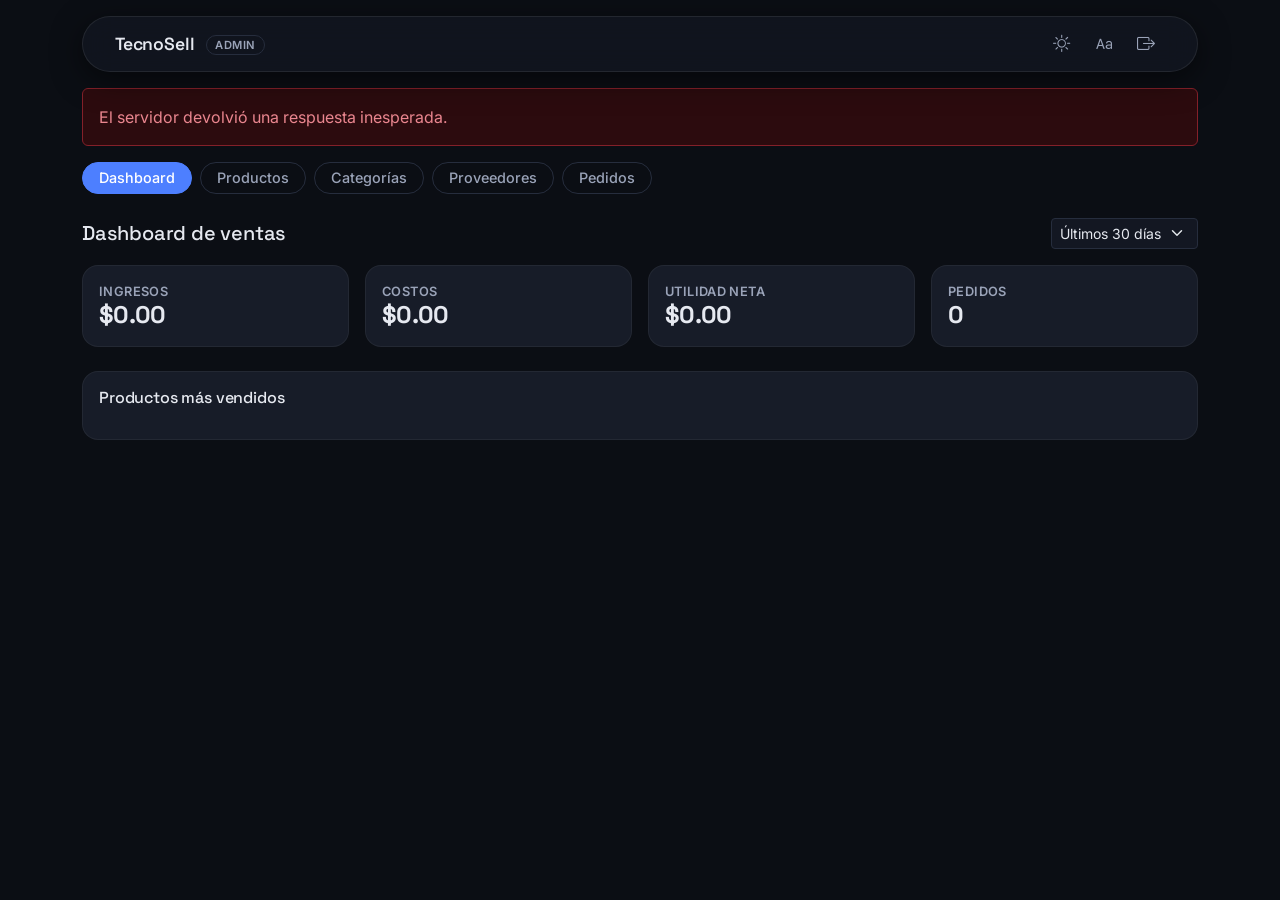
==== commit 90db1515: "SC-03: modal de producto en admin gestiona galería de fotos adicionales" ====
--- a/admin.html
+++ b/admin.html
@@ -439,9 +439,15 @@
                         </div>
 
                         <div class="mb-3" id="grupoImagenProducto">
-                            <label for="productoImagen" class="form-label">Imagen (JPG, PNG o WEBP, máx. 5 MB)</label>
+                            <label for="productoImagen" class="form-label">Foto de portada</label>
                             <input type="file" class="form-control" id="productoImagen" accept="image/jpeg,image/png,image/webp">
                             <div class="form-text" id="ayudaImagenProducto"></div>
+                        </div>
+
+                        <div class="mb-3">
+                            <label for="productoGaleria" class="form-label">Fotos adicionales (hasta 8, máx. 5 MB cada una)</label>
+                            <input type="file" class="form-control" id="productoGaleria" multiple accept="image/jpeg,image/png,image/webp">
+                            <div id="productoGaleriaActual" class="d-flex flex-wrap gap-2 mt-2"></div>
                         </div>
 
                     </div>
--- a/assets/css/estilos.css
+++ b/assets/css/estilos.css
@@ -1326,3 +1326,62 @@
     letter-spacing: 0.03em;
     text-transform: uppercase;
 }
+
+
+/* --- Bloque: dashboard-barra (gráfica de barras horizontales) --- */
+
+.dashboard-barra {
+    display: grid;
+    grid-template-columns: minmax(90px, 30%) 1fr auto;
+    align-items: center;
+    gap: 0.75rem;
+    margin-bottom: 0.75rem;
+}
+
+.dashboard-barra__nombre {
+    color: var(--color-texto);
+    font-size: 0.9rem;
+    overflow: hidden;
+    text-overflow: ellipsis;
+    white-space: nowrap;
+}
+
+.dashboard-barra__fondo {
+    background-color: var(--superficie-activa);
+    border-radius: 999px;
+    height: 0.75rem;
+    overflow: hidden;
+}
+
+.dashboard-barra__relleno {
+    background-color: var(--color-acento);
+    border-radius: 999px;
+    height: 100%;
+}
+
+.dashboard-barra__unidades {
+    color: var(--color-texto-tenue);
+    font-size: 0.85rem;
+    white-space: nowrap;
+}
+
+
+/* --- Bloque: direccion-form (formulario de dirección de entrega) --- */
+
+.direccion-form {
+    margin-top: 1rem;
+    padding: 1rem;
+    border: 1px solid var(--borde-suave);
+    border-radius: var(--radio-lg);
+    background-color: var(--superficie-hover);
+}
+
+.direccion-form .form-control {
+    min-width: 0;
+}
+
+@media (max-width: 400px) {
+    .direccion-form {
+        padding: 0.75rem;
+    }
+}
